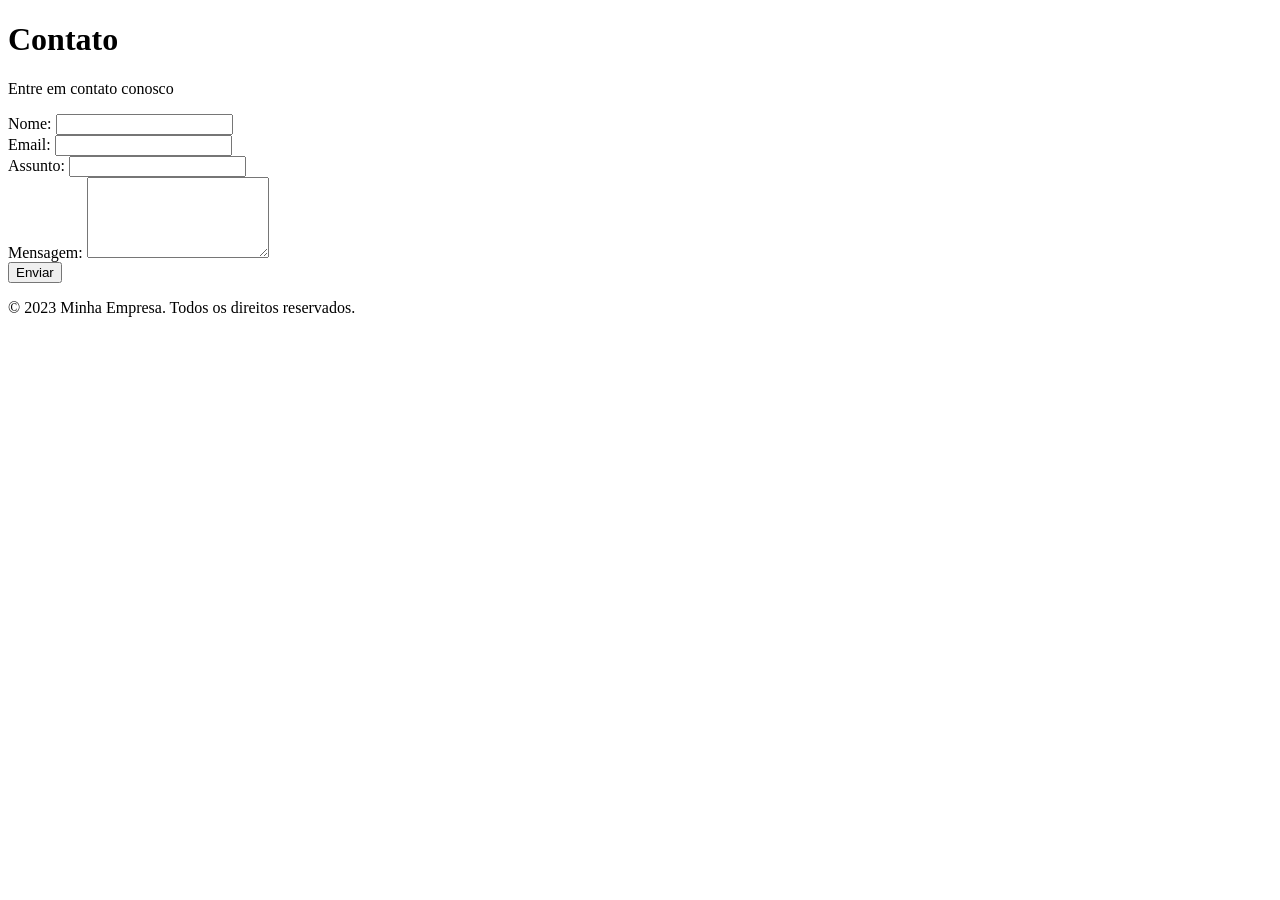
==== contato.html @ 2c90d85f "Vitrine de Profissões" ====
<!DOCTYPE html>
<html lang="pt-br">
<head>
    <meta charset="UTF-8">
    <meta name="viewport" content="width=device-width, initial-scale=1.0">
    <title>Contato</title>
    <link rel="stylesheet" href="../CSS/contato.css">
</head>
<body>
    <header>
        <h1>Contato</h1>
        <p>Entre em contato conosco</p>
    </header>
    <main>
        <form action="#" method="post">
            <div class="card1">
                <label for="nome">Nome:</label>
                <input type="text" id="nome" name="nome" required>
            </div>
            <div class="card2">
                <label for="email">Email:</label>
                <input type="email" id="email" name="email" required>
            </div>
            <div class="card3">
                <label for="assunto">Assunto:</label>
                <input type="text" id="assunto" name="assunto" required>
            </div>
            <div class="card4">
                <label for="mensagem">Mensagem:</label>
                <textarea id="mensagem" name="mensagem" rows="5" required></textarea>
            </div>
            <button type="submit">Enviar</button>
        </form>
    </main>
    <footer>
        <p>&copy; 2023 Minha Empresa. Todos os direitos reservados.</p>
    </footer>
</body>
</html>
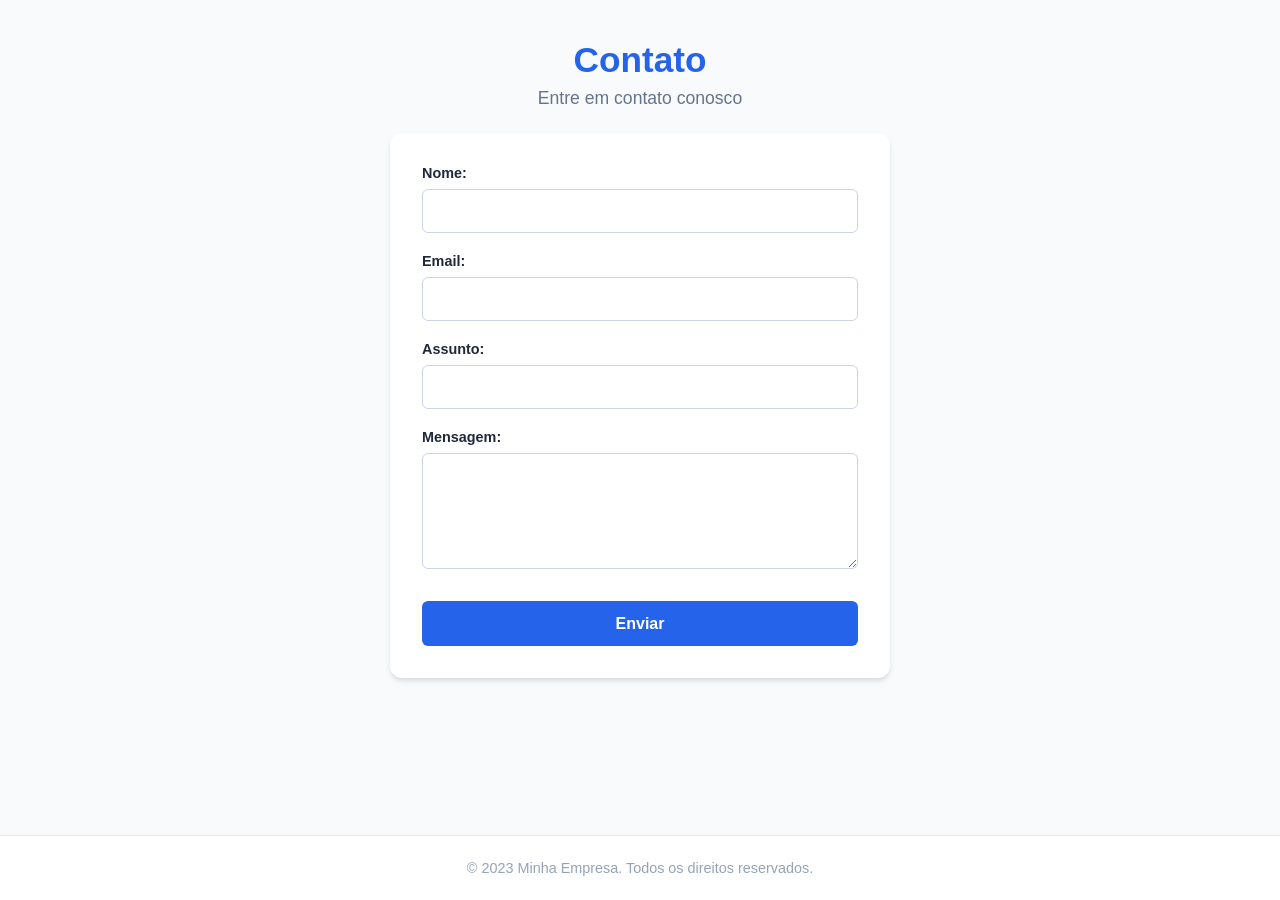
==== commit e380600b: "Fix HTML structure and update stylesheet path" ====
--- a/contato.html
+++ b/contato.html
@@ -4,7 +4,7 @@
     <meta charset="UTF-8">
     <meta name="viewport" content="width=device-width, initial-scale=1.0">
     <title>Contato</title>
-    <link rel="stylesheet" href="../CSS/contato.css">
+    <link rel="stylesheet" href="contato.css">
 </head>
 <body>
     <header>
@@ -36,4 +36,4 @@
         <p>&copy; 2023 Minha Empresa. Todos os direitos reservados.</p>
     </footer>
 </body>
-</html>+</html>
--- a/contato.css
+++ b/contato.css
@@ -0,0 +1,117 @@
+:root {
+    --cor-principal: #2563eb;
+    --cor-principal-hover: #1d4ed8;
+    --cor-fundo: #f8fafc;
+    --cor-card: #ffffff;
+    --cor-texto: #1e293b;
+    --cor-borda: #cbd5e1;
+}
+
+* {
+    margin: 0;
+    padding: 0;
+    box-sizing: border-box;
+    font-family: 'Segoe UI', Tahoma, Geneva, Verdana, sans-serif;
+}
+
+body {
+    background-color: var(--cor-fundo);
+    color: var(--cor-texto);
+    display: flex;
+    flex-direction: column;
+    min-height: 100vh;
+}
+
+header {
+    text-align: center;
+    padding: 2.5rem 1rem 1.5rem;
+}
+
+header h1 {
+    font-size: 2.2rem;
+    color: var(--cor-principal);
+    margin-bottom: 0.5rem;
+}
+
+header p {
+    color: #64748b;
+    font-size: 1.1rem;
+}
+
+main {
+    flex: 1;
+    display: flex;
+    justify-content: center;
+    align-items: flex-start;
+    padding: 0 1rem 3rem;
+}
+
+form {
+    background-color: var(--cor-card);
+    width: 100%;
+    max-width: 500px;
+    padding: 2rem;
+    border-radius: 12px;
+    box-shadow: 0 4px 6px -1px rgba(0, 0, 0, 0.1), 0 2px 4px -1px rgba(0, 0, 0, 0.06);
+}
+
+.card1, .card2, .card3, .card4 {
+    margin-bottom: 1.25rem;
+}
+
+label {
+    display: block;
+    margin-bottom: 0.5rem;
+    font-weight: 600;
+    font-size: 0.9rem;
+}
+
+input[type="text"],
+input[type="email"],
+textarea {
+    width: 100%;
+    padding: 0.75rem;
+    border: 1px solid var(--cor-borda);
+    border-radius: 6px;
+    font-size: 1rem;
+    transition: all 0.3s ease;
+    background-color: #fff;
+}
+
+input:focus,
+textarea:focus {
+    outline: none;
+    border-color: var(--cor-principal);
+    box-shadow: 0 0 0 3px rgba(37, 99, 235, 0.15);
+}
+
+textarea {
+    resize: vertical;
+}
+
+button[type="submit"] {
+    width: 100%;
+    padding: 0.85rem;
+    background-color: var(--cor-principal);
+    color: white;
+    border: none;
+    border-radius: 6px;
+    font-size: 1rem;
+    font-weight: 600;
+    cursor: pointer;
+    transition: background-color 0.2s ease;
+    margin-top: 0.5rem;
+}
+
+button[type="submit"]:hover {
+    background-color: var(--cor-principal-hover);
+}
+
+footer {
+    text-align: center;
+    padding: 1.5rem;
+    font-size: 0.9rem;
+    color: #94a3b8;
+    border-top: 1px solid #e2e8f0;
+    background-color: #fff;
+}
